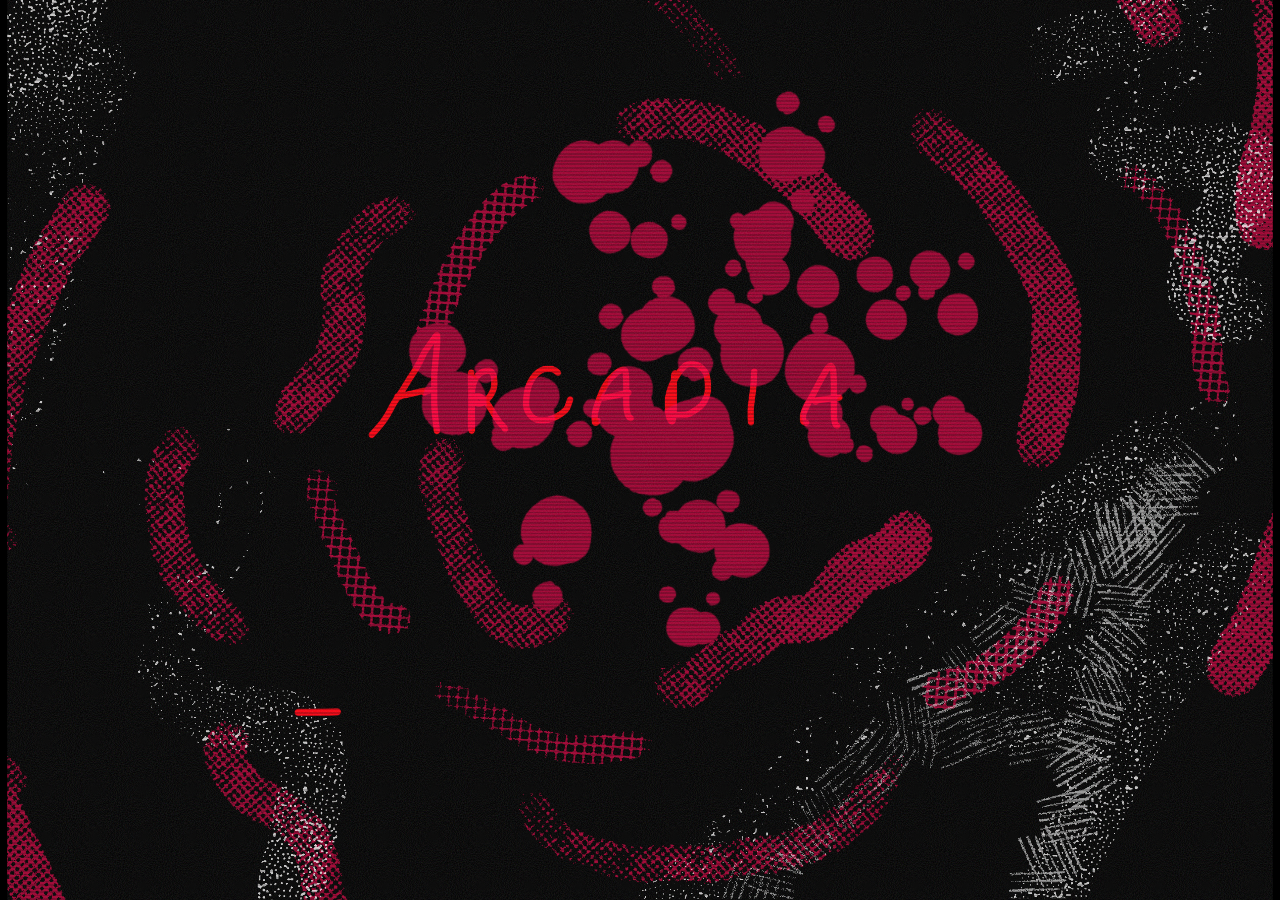
==== ui/index.html @ 9573ea74 ".." ====
<!doctype html>
<html lang="en">
<head>
  <meta charset="utf-8">
  <title>Arcadia</title>
  <link rel="preconnect" href="https://fonts.googleapis.com">
  <link rel="preconnect" href="https://fonts.gstatic.com" crossorigin>
  <link href="https://fonts.googleapis.com/css2?family=Montserrat:wght@500;600&display=swap" rel="stylesheet">
  <link rel="stylesheet" href="style.css">
  <link rel="stylesheet" href="loading.css">
</head>
<body>
<svg width="0" height="0" style="position:absolute">
  <filter id="only-r"><feColorMatrix type="matrix" values="1 0 0 0 0  0 0 0 0 0  0 0 0 0 0  0 0 0 1 0"/></filter>
  <filter id="only-gb"><feColorMatrix type="matrix" values="0 0 0 0 0  0 1 0 0 0  0 0 1 0 0  0 0 0 1 0"/></filter>
</svg>

<div id="stage">

  <section id="loading" class="screen active">
    <div id="ld-boil">
      <div id="ld-wrap" class="blank">
        <img id="ld-frame" alt="">
        <img id="ld-r" class="ch" alt="">
        <img id="ld-gb" class="ch" alt="">
      </div>
      <img id="ld-over" alt="">
      <div id="ld-slices"><div></div><div></div><div></div><div></div><div></div><div></div></div>
    </div>
    <div id="ld-scan"></div>
    <div id="ld-grain"></div>
    <div id="ld-flash"></div>
    <div id="ld-out"></div>
  </section>

  <section id="title" class="screen">
    <img class="full" src="assets/title-screen.png" alt="">
  </section>

  <section id="main" class="screen">
    <img class="full" src="assets/main-bg.png" alt="">

    <img class="abs" src="assets/snes-logo.png" alt="" style="left:281px; top:126px; width:875px;">

    <img class="abs disc" src="assets/vinyl-left.png" alt="" style="left:0px; top:15px; width:498px;">
    <button class="console" data-console="gbc"  style="left:43px;  top:255px;"><img src="assets/gbc-logo.png"  alt="Game Boy Color" style="width:130px;"></button>
    <button class="console" data-console="snes" style="left:108px; top:493px;"><img src="assets/snes-logo.png" alt="Super Nintendo" style="width:203px;"></button>
    <button class="console" data-console="nes"  style="left:22px;  top:636px;"><img src="assets/nes-logo.png"  alt="NES"            style="width:171px;"></button>

    <button class="slot" style="top:420px;"><span class="slot-name"></span><span class="slot-line"></span></button>
    <button class="slot" style="top:520px;"><span class="slot-name"></span><span class="slot-line"></span></button>
    <button class="slot" style="top:656px;"><span class="slot-name"></span><span class="slot-line"></span></button>

    <img class="abs disc" src="assets/vinyl-right.png" alt="" style="left:1114px; top:205px; width:630px;">
    <div class="menu" style="left:1429px; top:520px;">
      <button class="menu-item"          data-action="title"    style="--a: 60deg;">TITLE SCREEN</button>
      <button class="menu-item selected" data-action="settings" style="--a: 0deg;">SETTINGS</button>
      <button class="menu-item"          data-action="sleep"    style="--a: -35deg;">SLEEPMODE</button>
      <button class="menu-item"          data-action="shutdown" style="--a: -68deg;">SHUTDOWN</button>
    </div>

    <img class="abs" src="assets/barcode-logo.png" alt="" style="left:27px;   top:963px; width:162px;">
    <img class="abs" src="assets/star-logo.png"    alt="" style="left:1332px; top:911px; width:112px;">
  </section>

  <section id="launch" class="screen">
    <img class="full" src="assets/main-bg.png" alt="">
    <img class="abs" src="assets/snes-logo.png" alt="" style="left:972px; top:32px; width:446px;">

    <div class="panel" id="game-panel">
      <svg width="586" height="697" viewBox="0 0 586 697">
        <line x1="25"  y1="23"  x2="80"  y2="23"  />
        <line x1="25"  y1="254" x2="25"  y2="656" />
        <line x1="562" y1="129" x2="562" y2="531" />
        <line x1="200" y1="673" x2="286" y2="571" />
      </svg>
    </div>

    <img class="abs" src="assets/barcode-logo.png" alt="" style="left:27px;   top:963px; width:162px;">
    <img class="abs" src="assets/star-logo.png"    alt="" style="left:1332px; top:911px; width:112px;">
  </section>

</div>

<script>
  var stage = document.getElementById("stage");
  function fit() {
    var s = Math.min(window.innerWidth / 1440, window.innerHeight / 1024);
    stage.style.transform = "translate(-50%, -50%) scale(" + s + ")";
  }
  window.addEventListener("resize", fit);
  fit();

  var imgs = document.querySelectorAll("img");
  for (var i = 0; i < imgs.length; i++) {
    if (imgs[i].id.indexOf("ld-") === 0) continue;
    if (imgs[i].complete && imgs[i].naturalWidth === 0) imgs[i].style.visibility = "hidden";
    imgs[i].onerror = function () { this.style.visibility = "hidden"; };
  }

  var current = "loading";
  function show(id) {
    document.getElementById(current).classList.remove("active");
    document.getElementById(id).classList.add("active");
    current = id;
  }

  window.addEventListener("keydown", function (e) {
    if (current === "title") show("main");
    else if (current === "launch" && e.key === "Escape") show("main");
  });
  document.getElementById("title").addEventListener("click", function () { show("main"); });

  var slots = document.querySelectorAll(".slot");
  for (var j = 0; j < slots.length; j++) {
    slots[j].addEventListener("click", function () { show("launch"); });
  }

  var items = document.querySelectorAll(".menu-item");
  for (var k = 0; k < items.length; k++) {
    items[k].addEventListener("click", function () {
      var action = this.getAttribute("data-action");
      if (action === "title") show("title");
      if (action === "shutdown" && window.pywebview) window.pywebview.api.shutdown();
    });
  }
</script>
<script src="loading.js"></script>
</body>
</html>
---- ui/style.css ----
:root {
  --white: #FFFFFF;
  --panel: #121212;
  --menu-font: "Montserrat", sans-serif;
}

* { box-sizing: border-box; margin: 0; padding: 0; }

html, body {
  width: 100%; height: 100%;
  background: #000;
  overflow: hidden;
  user-select: none;
}

#stage {
  position: absolute;
  left: 50%; top: 50%;
  width: 1440px; height: 1024px;
  transform-origin: center;
}

.screen { position: absolute; inset: 0; overflow: hidden; display: none; }
.screen.active { display: block; }

.full { position: absolute; inset: 0; width: 100%; height: 100%; object-fit: cover; }
.abs  { position: absolute; display: block; height: auto; }
.disc { pointer-events: none; }

button {
  background: none; border: none; color: inherit;
  font: inherit; cursor: pointer;
}
button:focus { outline: none; }

.console { position: absolute; display: block; z-index: 2; }
.console img { display: block; height: auto; }

.slot {
  position: absolute;
  left: 661px;
  width: 145px;
  height: 24px;
  display: flex;
  flex-direction: column;
  justify-content: flex-end;
}
.slot-name {
  font-family: var(--menu-font);
  font-weight: 600;
  font-size: 18px;
  color: var(--white);
  white-space: nowrap;
}
.slot-line {
  display: block;
  width: 100%;
  height: 3px;
  background: repeating-linear-gradient(90deg, var(--white) 0 12px, transparent 12px 16.1px);
}

.menu { position: absolute; width: 0; height: 0; z-index: 2; }

.menu-item {
  position: absolute;
  right: 0; top: 0;
  padding-right: 100px;
  transform-origin: right center;
  transform: translateY(-50%) rotate(var(--a));
  white-space: nowrap;
  font-family: var(--menu-font);
  font-weight: 500;
  font-size: 22px;
  letter-spacing: 0.22em;
  color: var(--white);
}
.menu-item.selected {
  font-weight: 600;
  font-size: 30px;
  letter-spacing: 0.2em;
}

.panel {
  position: absolute;
  left: 814px; top: 220px;
  width: 586px; height: 697px;
  background: var(--panel);
  clip-path: polygon(0 0, 586px 0, 586px 563px, 303px 563px, 193px 697px, 0 697px);
}
.panel svg { position: absolute; inset: 0; }
.panel svg line { stroke: var(--white); stroke-width: 1.5; }
---- ui/loading.css ----
#loading { background: #000; cursor: none; }

#ld-boil, #ld-wrap { position: absolute; inset: 0; }
#ld-wrap { background: #000; --d: 500ms; }

#ld-wrap img {
  position: absolute; inset: 0;
  width: 100%; height: 100%;
  object-fit: cover;
}
#ld-wrap.blank img { visibility: hidden; }

#ld-wrap .ch { display: none; mix-blend-mode: screen; }
#ld-wrap.split #ld-frame { opacity: 0; }
#ld-wrap.split .ch { display: block; }
#ld-r  { filter: url(#only-r);  animation: ld-rgb-a 0.12s steps(2) infinite; }
#ld-gb { filter: url(#only-gb); animation: ld-rgb-b 0.12s steps(2) infinite; }

#ld-wrap.flicker { animation: ld-flicker var(--d) steps(1) forwards; }
#ld-wrap.spin    { animation: ld-spin var(--d) cubic-bezier(.5, 0, .9, .4) forwards; }
#ld-wrap.punch   { animation: ld-punch var(--d) cubic-bezier(.1, .9, .2, 1) forwards; }
#ld-wrap.slam    { animation: ld-slam var(--d) linear forwards; }
#ld-wrap.glitch  { animation: ld-glitch 0.16s steps(1) infinite; }
#ld-wrap.mega    { transform: scale(2.6); transform-origin: 38% 55%; }
#ld-wrap.mega2   { transform: scale(3.2) rotate(-6deg); transform-origin: 70% 45%; }
#ld-boil.shake   { animation: ld-shake 0.1s steps(1) infinite; }

#ld-over {
  position: absolute; inset: 0;
  width: 100%; height: 100%;
  object-fit: cover;
  mix-blend-mode: screen;
  display: none;
  --d: 500ms;
}
#ld-over.on    { display: block; }
#ld-over.spin  { animation: ld-spin var(--d) cubic-bezier(.5, 0, .9, .4) forwards; }
#ld-over.punch { animation: ld-punch var(--d) cubic-bezier(.1, .9, .2, 1) forwards; }

#ld-slices { position: absolute; inset: 0; display: none; pointer-events: none; }
#ld-slices.on { display: block; }
#ld-slices div {
  position: absolute; inset: 0;
  background-size: cover;
  background-position: center;
}

#ld-flash {
  position: absolute; inset: 0;
  background: #fff;
  opacity: 0;
  pointer-events: none;
}
#ld-flash.on { opacity: 1; }

#ld-grain {
  position: absolute; inset: -20%;
  pointer-events: none;
  opacity: .14;
  background-image: url("data:image/svg+xml,%3Csvg xmlns='http://www.w3.org/2000/svg' width='220' height='220'%3E%3Cfilter id='n'%3E%3CfeTurbulence type='fractalNoise' baseFrequency='.9' numOctaves='2'/%3E%3C/filter%3E%3Crect width='100%25' height='100%25' filter='url(%23n)'/%3E%3C/svg%3E");
  animation: ld-grain 0.4s steps(4) infinite;
}

#ld-scan {
  position: absolute; inset: 0;
  pointer-events: none;
  background: repeating-linear-gradient(0deg, rgba(0,0,0,.22) 0 2px, transparent 2px 4px);
}

#ld-out {
  position: absolute; inset: 0;
  background: #000;
  opacity: 0;
  pointer-events: none;
  transition: opacity .3s;
}
#ld-out.on { opacity: 1; }

@keyframes ld-flicker {
  0% { opacity: 0 } 8% { opacity: 1 } 12% { opacity: 0 } 20% { opacity: 1 }
  24% { opacity: .2 } 30% { opacity: 1 } 70% { opacity: 1 } 74% { opacity: .3 } 78%, 100% { opacity: 1 }
}
@keyframes ld-spin {
  from { transform: rotate(0deg) scale(1); }
  to   { transform: rotate(-40deg) scale(1.5); }
}
@keyframes ld-punch {
  from { transform: scale(1.35); }
  to   { transform: scale(1); }
}
@keyframes ld-slam {
  0%   { transform: scale(1.7) rotate(-4deg); }
  14%  { transform: scale(.94) rotate(1deg); }
  22%  { transform: scale(1.02) rotate(0deg); }
  100% { transform: scale(1.08) rotate(0deg); }
}
@keyframes ld-glitch {
  0%  { transform: skewX(0) translateX(0); }
  25% { transform: skewX(8deg) translateX(-30px); }
  50% { transform: skewX(-5deg) translateX(22px) scaleY(1.03); }
  75% { transform: skewX(3deg) translateX(-10px); }
}
@keyframes ld-shake {
  0%  { transform: translate(0, 0); }
  25% { transform: translate(-14px, 8px); }
  50% { transform: translate(12px, -10px); }
  75% { transform: translate(-6px, -12px); }
}
@keyframes ld-rgb-a {
  0%   { transform: translate(-12px, 2px); }
  50%  { transform: translate(-6px, -3px); }
}
@keyframes ld-rgb-b {
  0%   { transform: translate(12px, -2px); }
  50%  { transform: translate(7px, 3px); }
}
@keyframes ld-grain {
  0%  { transform: translate(0, 0); }
  25% { transform: translate(-5%, 3%); }
  50% { transform: translate(4%, -6%); }
  75% { transform: translate(-3%, -2%); }
}
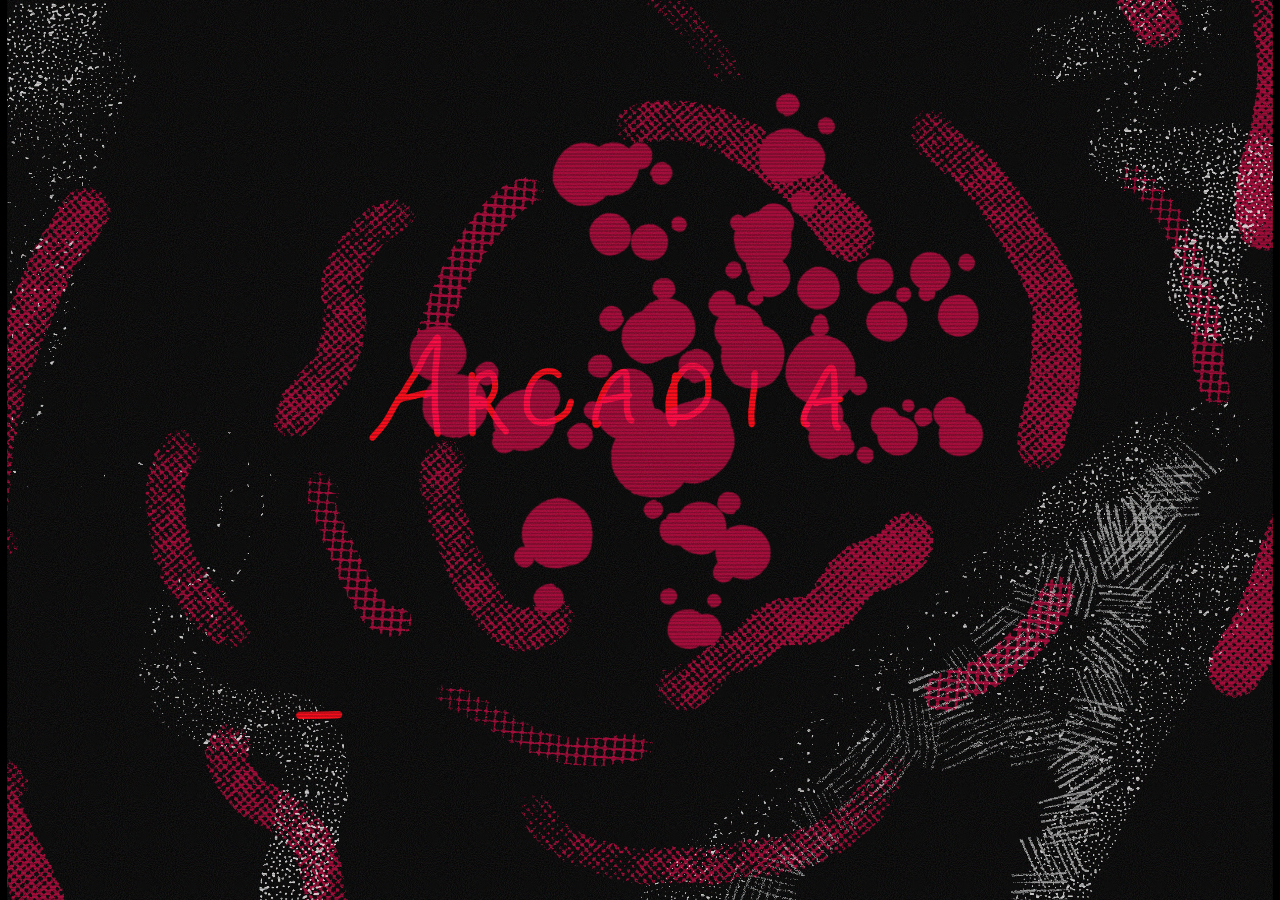
==== commit dc46771d: ".." ====
--- a/ui/index.html
+++ b/ui/index.html
@@ -8,6 +8,7 @@
   <link href="https://fonts.googleapis.com/css2?family=Montserrat:wght@500;600&display=swap" rel="stylesheet">
   <link rel="stylesheet" href="style.css">
   <link rel="stylesheet" href="loading.css">
+  <link rel="stylesheet" href="main.css">
 </head>
 <body>
 <svg width="0" height="0" style="position:absolute">
@@ -38,47 +39,16 @@
   </section>
 
   <section id="main" class="screen">
-    <img class="full" src="assets/main-bg.png" alt="">
-
-    <img class="abs" src="assets/snes-logo.png" alt="" style="left:281px; top:126px; width:875px;">
-
-    <img class="abs disc" src="assets/vinyl-left.png" alt="" style="left:0px; top:15px; width:498px;">
-    <button class="console" data-console="gbc"  style="left:43px;  top:255px;"><img src="assets/gbc-logo.png"  alt="Game Boy Color" style="width:130px;"></button>
-    <button class="console" data-console="snes" style="left:108px; top:493px;"><img src="assets/snes-logo.png" alt="Super Nintendo" style="width:203px;"></button>
-    <button class="console" data-console="nes"  style="left:22px;  top:636px;"><img src="assets/nes-logo.png"  alt="NES"            style="width:171px;"></button>
-
-    <button class="slot" style="top:420px;"><span class="slot-name"></span><span class="slot-line"></span></button>
-    <button class="slot" style="top:520px;"><span class="slot-name"></span><span class="slot-line"></span></button>
-    <button class="slot" style="top:656px;"><span class="slot-name"></span><span class="slot-line"></span></button>
-
-    <img class="abs disc" src="assets/vinyl-right.png" alt="" style="left:1114px; top:205px; width:630px;">
-    <div class="menu" style="left:1429px; top:520px;">
-      <button class="menu-item"          data-action="title"    style="--a: 60deg;">TITLE SCREEN</button>
-      <button class="menu-item selected" data-action="settings" style="--a: 0deg;">SETTINGS</button>
-      <button class="menu-item"          data-action="sleep"    style="--a: -35deg;">SLEEPMODE</button>
-      <button class="menu-item"          data-action="shutdown" style="--a: -68deg;">SHUTDOWN</button>
+    <div id="m-world"></div>
+    <div id="m-black"></div>
+    <div id="m-gameload">
+      <img id="m-gl-cover" alt="">
+      <div id="m-gl-name"></div>
+      <div id="m-gl-text">LOADING</div>
     </div>
-
-    <img class="abs" src="assets/barcode-logo.png" alt="" style="left:27px;   top:963px; width:162px;">
-    <img class="abs" src="assets/star-logo.png"    alt="" style="left:1332px; top:911px; width:112px;">
+    <canvas id="m-glitch" width="1440" height="1024"></canvas>
   </section>
 
-  <section id="launch" class="screen">
-    <img class="full" src="assets/main-bg.png" alt="">
-    <img class="abs" src="assets/snes-logo.png" alt="" style="left:972px; top:32px; width:446px;">
-
-    <div class="panel" id="game-panel">
-      <svg width="586" height="697" viewBox="0 0 586 697">
-        <line x1="25"  y1="23"  x2="80"  y2="23"  />
-        <line x1="25"  y1="254" x2="25"  y2="656" />
-        <line x1="562" y1="129" x2="562" y2="531" />
-        <line x1="200" y1="673" x2="286" y2="571" />
-      </svg>
-    </div>
-
-    <img class="abs" src="assets/barcode-logo.png" alt="" style="left:27px;   top:963px; width:162px;">
-    <img class="abs" src="assets/star-logo.png"    alt="" style="left:1332px; top:911px; width:112px;">
-  </section>
 
 </div>
 
@@ -91,13 +61,6 @@
   window.addEventListener("resize", fit);
   fit();
 
-  var imgs = document.querySelectorAll("img");
-  for (var i = 0; i < imgs.length; i++) {
-    if (imgs[i].id.indexOf("ld-") === 0) continue;
-    if (imgs[i].complete && imgs[i].naturalWidth === 0) imgs[i].style.visibility = "hidden";
-    imgs[i].onerror = function () { this.style.visibility = "hidden"; };
-  }
-
   var current = "loading";
   function show(id) {
     document.getElementById(current).classList.remove("active");
@@ -107,23 +70,8 @@
 
   window.addEventListener("keydown", function (e) {
     if (current === "title") show("main");
-    else if (current === "launch" && e.key === "Escape") show("main");
   });
   document.getElementById("title").addEventListener("click", function () { show("main"); });
-
-  var slots = document.querySelectorAll(".slot");
-  for (var j = 0; j < slots.length; j++) {
-    slots[j].addEventListener("click", function () { show("launch"); });
-  }
-
-  var items = document.querySelectorAll(".menu-item");
-  for (var k = 0; k < items.length; k++) {
-    items[k].addEventListener("click", function () {
-      var action = this.getAttribute("data-action");
-      if (action === "title") show("title");
-      if (action === "shutdown" && window.pywebview) window.pywebview.api.shutdown();
-    });
-  }
 </script>
 <script src="loading.js"></script>
 </body>
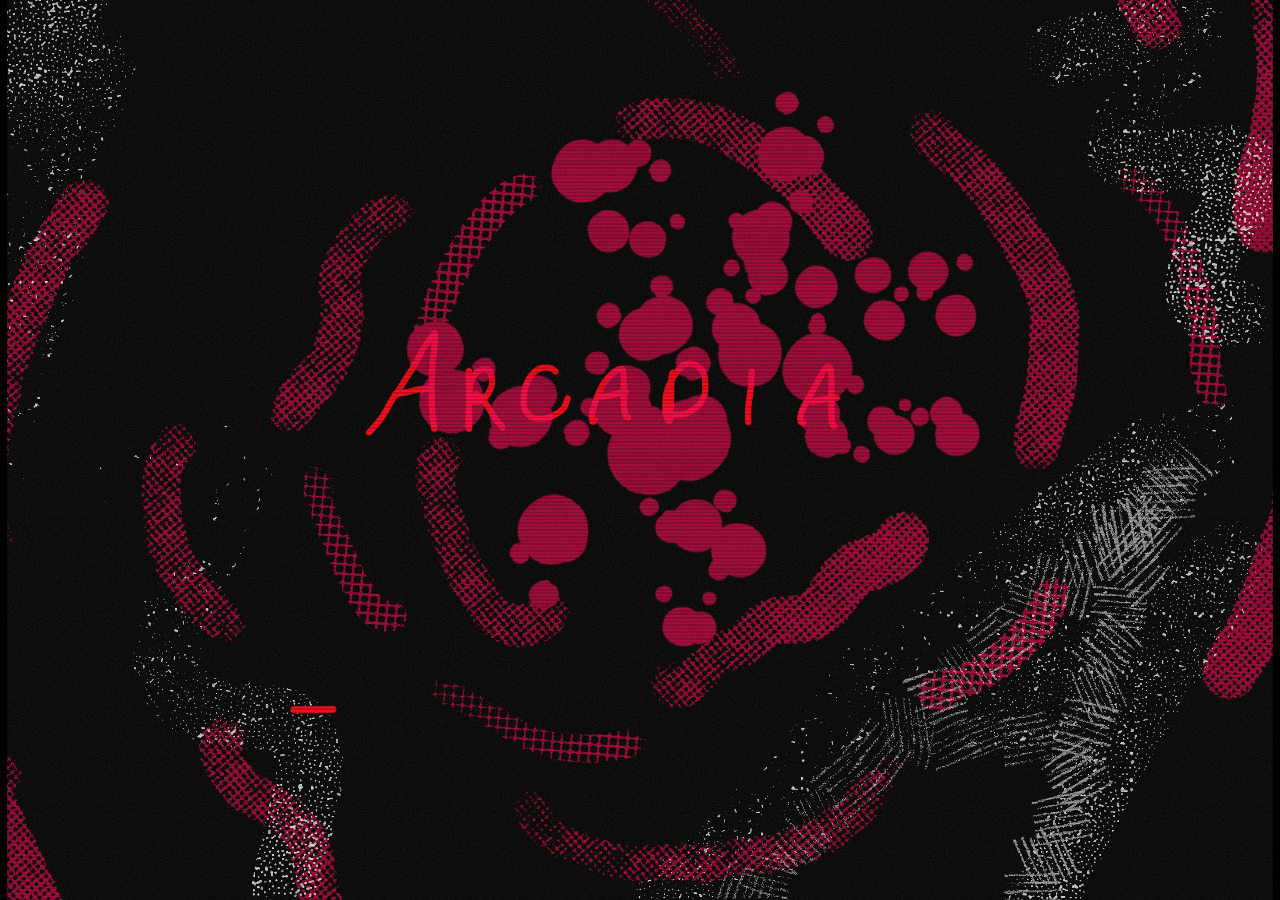
==== commit 9500b7d5: "..." ====
--- a/ui/index.html
+++ b/ui/index.html
@@ -5,7 +5,7 @@
   <title>Arcadia</title>
   <link rel="preconnect" href="https://fonts.googleapis.com">
   <link rel="preconnect" href="https://fonts.gstatic.com" crossorigin>
-  <link href="https://fonts.googleapis.com/css2?family=Montserrat:wght@500;600&display=swap" rel="stylesheet">
+  <link href="https://fonts.googleapis.com/css2?family=Montserrat:wght@500;600&family=Libre+Barcode+39+Text&display=swap" rel="stylesheet">
   <link rel="stylesheet" href="style.css">
   <link rel="stylesheet" href="loading.css">
   <link rel="stylesheet" href="main.css">
@@ -49,7 +49,6 @@
     <canvas id="m-glitch" width="1440" height="1024"></canvas>
   </section>
 
-
 </div>
 
 <script>
@@ -68,11 +67,12 @@
     current = id;
   }
 
-  window.addEventListener("keydown", function (e) {
+  window.addEventListener("keydown", function () {
     if (current === "title") show("main");
   });
   document.getElementById("title").addEventListener("click", function () { show("main"); });
 </script>
 <script src="loading.js"></script>
+<script src="main.js"></script>
 </body>
 </html>
--- a/ui/main.css
+++ b/ui/main.css
@@ -0,0 +1,108 @@
+#main { background: #1b1517; }
+
+#m-world { position: absolute; inset: 0; overflow: hidden; }
+
+.m-el {
+  position: absolute;
+  display: block;
+  overflow: hidden;
+  margin: 0; padding: 0; border: 0;
+  background: none;
+  transition:
+    left .4s cubic-bezier(.7, 0, .2, 1),
+    top .4s cubic-bezier(.7, 0, .2, 1),
+    width .4s cubic-bezier(.7, 0, .2, 1),
+    height .4s cubic-bezier(.7, 0, .2, 1),
+    opacity .2s;
+}
+.m-el img {
+  position: absolute;
+  left: 0; top: 0;
+  width: 100%; height: 100%;
+  object-fit: fill;
+  pointer-events: none;
+}
+
+.m-shadow { overflow: visible; }
+.m-shadow img { filter: drop-shadow(3px 12px 10px rgba(0, 0, 0, .25)); }
+
+.m-hit { cursor: pointer; }
+.m-hit:focus { outline: none; }
+.m-hit img { transition: transform .15s, filter .15s; }
+.m-hit:hover img { transform: scale(1.04); filter: brightness(1.15) drop-shadow(0 0 14px rgba(255, 255, 255, .25)); }
+
+#m-dim { background: rgba(0, 0, 0, .18); }
+
+#m-barcode {
+  overflow: visible;
+  white-space: nowrap;
+  font-family: "Libre Barcode 39 Text", monospace;
+  font-size: 48px;
+  line-height: normal;
+  color: #000;
+  text-shadow: 0 4px 30px rgba(0, 0, 0, .25);
+}
+
+#m-black {
+  position: absolute; inset: 0;
+  background: #000;
+  display: none;
+}
+#m-black.on { display: block; }
+
+#m-gameload {
+  position: absolute; inset: 0;
+  background: #000;
+  display: none;
+}
+#m-gameload.on { display: block; }
+#m-gameload::after {
+  content: "";
+  position: absolute; inset: 0;
+  background: repeating-linear-gradient(0deg, rgba(0, 0, 0, .3) 0 2px, transparent 2px 4px);
+  pointer-events: none;
+}
+
+#m-gl-cover {
+  position: absolute;
+  left: 50%; top: 44%;
+  width: 760px;
+  transform: translate(-50%, -50%) rotate(-2deg);
+  box-shadow: 0 30px 90px rgba(255, 43, 214, .25);
+  animation: m-boil .166s steps(1) infinite;
+}
+#m-gl-name {
+  position: absolute;
+  left: 0; right: 0; top: 820px;
+  text-align: center;
+  font-family: "Montserrat", sans-serif;
+  font-weight: 600;
+  font-size: 22px;
+  letter-spacing: .35em;
+  color: #fff;
+  text-transform: uppercase;
+}
+#m-gl-text {
+  position: absolute;
+  left: 0; right: 0; top: 870px;
+  text-align: center;
+  font-family: "Libre Barcode 39 Text", monospace;
+  font-size: 64px;
+  color: #fff;
+  animation: m-blink .6s steps(1) infinite;
+}
+
+#m-glitch {
+  position: absolute; inset: 0;
+  width: 100%; height: 100%;
+  pointer-events: none;
+}
+
+@keyframes m-boil {
+  0%  { transform: translate(-50%, -50%) rotate(-2deg); }
+  50% { transform: translate(calc(-50% + 3px), calc(-50% - 2px)) rotate(-1.6deg); }
+}
+@keyframes m-blink {
+  0%  { opacity: 1; }
+  50% { opacity: .25; }
+}
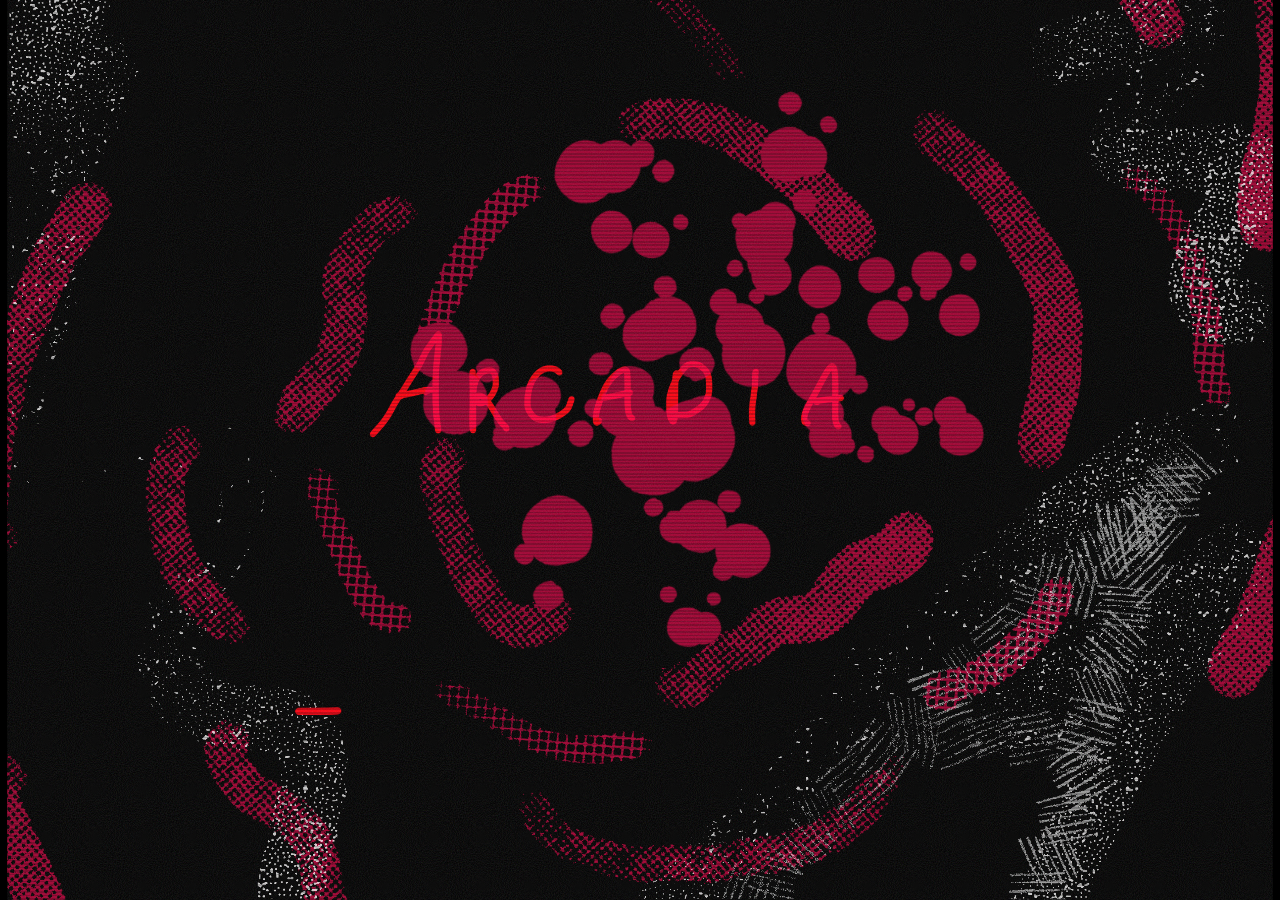
==== commit 93eeb192: "..." ====
--- a/ui/index.html
+++ b/ui/index.html
@@ -9,6 +9,7 @@
   <link rel="stylesheet" href="style.css">
   <link rel="stylesheet" href="loading.css">
   <link rel="stylesheet" href="main.css">
+  <link rel="stylesheet" href="settings.css">
 </head>
 <body>
 <svg width="0" height="0" style="position:absolute">
@@ -46,8 +47,39 @@
       <div id="m-gl-name"></div>
       <div id="m-gl-text">LOADING</div>
     </div>
-    <canvas id="m-glitch" width="1440" height="1024"></canvas>
   </section>
+
+  <section id="settings" class="screen">
+    <img class="full" src="assets/settings/bg-settings.png" alt="">
+    <img class="s-abs" src="assets/settings/star-sticker.png" style="left: 1217px; top: 3px; width: 175px; height: 174px;">
+
+    <div class="s-abs" id="s-band"></div>
+    <div class="s-abs" id="s-frame"></div>
+    <img class="s-abs" src="assets/settings/3-icons.png" alt="" style="left: 24px; top: 448px; width: 40px; height: 153px;">
+    <button class="s-tab" data-tab="sound"    style="top: 444px;"></button>
+    <button class="s-tab" data-tab="display"  style="top: 498px;"></button>
+    <button class="s-tab" data-tab="system"   style="top: 556px;"></button>
+
+    <div class="s-abs" id="s-box">
+      <div class="s-panel" id="panel-sound">
+        <div id="s-vol">
+          <div id="s-vol-fill"></div>
+          <div class="s-label" id="s-vol-text">VOLUME</div>
+        </div>
+      </div>
+
+      <div class="s-panel" id="panel-display">
+        <div class="s-row" style="top: 30px;">FULLSCREEN <button class="s-btn" id="s-fullscreen">OFF</button></div>
+        <div class="s-row" style="top: 96px;">SKIP INTRO <button class="s-btn" id="s-skip">OFF</button></div>
+      </div>
+
+      <div class="s-panel" id="panel-system">
+        <div class="s-row" style="top: 30px;">ROMS <span class="path" id="s-rom-path"></span> <button class="s-btn" id="s-rom-change">CHANGE</button></div>
+        <div class="s-row" style="top: 96px;">RESET SETTINGS <button class="s-btn" id="s-reset">RESET</button></div>
+      </div>
+    </div>
+  </section>
+  <canvas id="m-glitch"  width="1440" height="1024"></canvas>
 
 </div>
 
@@ -74,5 +106,6 @@
 </script>
 <script src="loading.js"></script>
 <script src="main.js"></script>
+<script src="settings.js"></script>
 </body>
 </html>
--- a/ui/settings.css
+++ b/ui/settings.css
@@ -0,0 +1,96 @@
+#settings { background: #290511; }
+
+#settings .s-abs { position: absolute; display: block; }
+
+#s-band  { left: 0;     top: 399px; width: 1440px;  height: 252px;  background: #290511; }
+#s-frame { left: 88px;  top: 409px; width: 1339px;  height: 234px;  background: #000; }
+#s-box   { left: 153px; top: 435px; width: 1258px;  height: 182px;  background: #1b0000; overflow: hidden; }
+
+.s-tab {
+    position: absolute;
+    left: 16px;
+    width: 56px;    height: 50px;
+    border: 0;  background: none;
+    cursor: pointer;
+    border-radius: 8px;
+}
+.s-tab:focus {
+    outline: none;
+}
+.s-tab.active {
+    box-shadow: 0 0 0 2px #b4243f, 0 0 18px rgba(255, 43, 100, .55);
+}
+
+.s-panel {
+    position: absolute;
+    inset: 0;
+    display: none;
+}
+
+.s-panel.active {
+    display: block;
+}
+
+.s-label {
+    position: absolute;
+    font-family: "Montserrat", sans-serif;
+    font-weight: 600;
+    letter-spacing: .3em;
+    color: #fff;
+    text-transform: uppercase;
+    pointer-events: none;
+}
+
+#s-vol { position: absolute; inset: 0; cursor: ew-resize; }
+#s-vol-fill { position: absolute; left: 0; top: 0; bottom: 0; background: #b4243f; }
+#s-vol .s-label {left: 40px; top: 66px; font-size: 40px; }
+
+.s-row {
+    position: absolute;
+    left: 40px; right: 40px;
+    height: 60px;
+    display: flex;
+    align-items: center;
+    justify-content: space-between;
+    font-family: "Montserrat", sans-serif;
+    font-weight: 26px;
+    letter-spacing: .25em;
+    color: #fff;
+}
+
+.s-row span.path {
+    font-size: 15px;
+    letter-spacing: .05em;
+    opacity: .7;
+    max-width: 700px;
+    overflow: hidden;
+    text-overflow: ellipsis;
+    white-space: nowrap;
+}
+
+.s-btn {
+    min-width: 150px;
+    padding: 10px 22px;
+    border: 0;
+    background: #3a0710;
+    color: #fff;
+    font-family: "Montserrat", sans-serif;
+    font-weight: 600;
+    font-size: 20px;
+    letter-spacing: .2em;
+    cursor: pointer;
+}
+
+.s-btn:focus {
+    outline: none;
+}
+.s-btn.on {
+    background: #b4243f;
+}
+.s-btn:hover {
+    filter: brightness(1.25);
+}
+
+#m-setting {
+    cursor: pointer;
+}
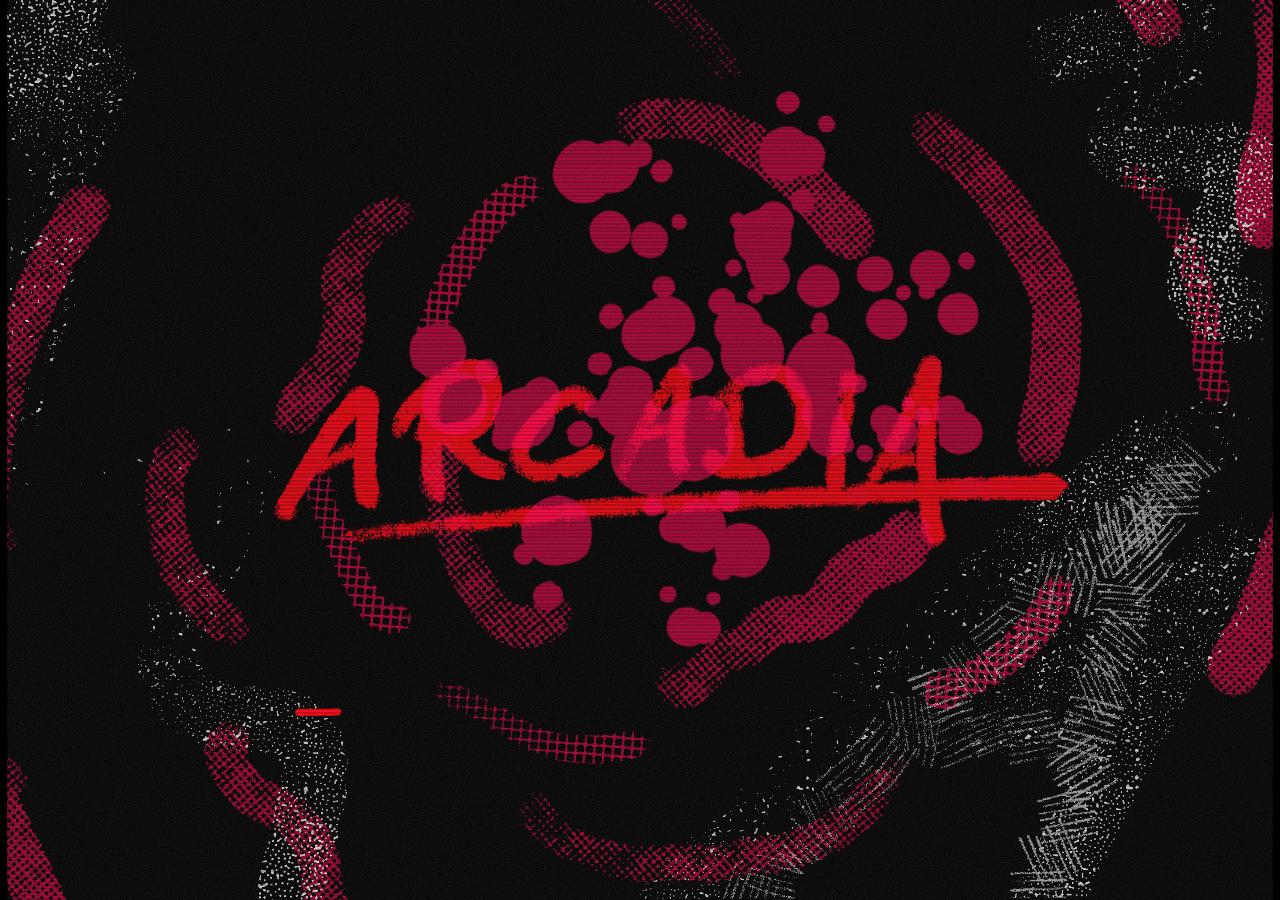
==== commit 06a83285: "making the actual gamepad control for ui" ====
--- a/ui/index.html
+++ b/ui/index.html
@@ -107,5 +107,6 @@
 <script src="loading.js"></script>
 <script src="main.js"></script>
 <script src="settings.js"></script>
+<script src="gamepad.js"></script>
 </body>
 </html>
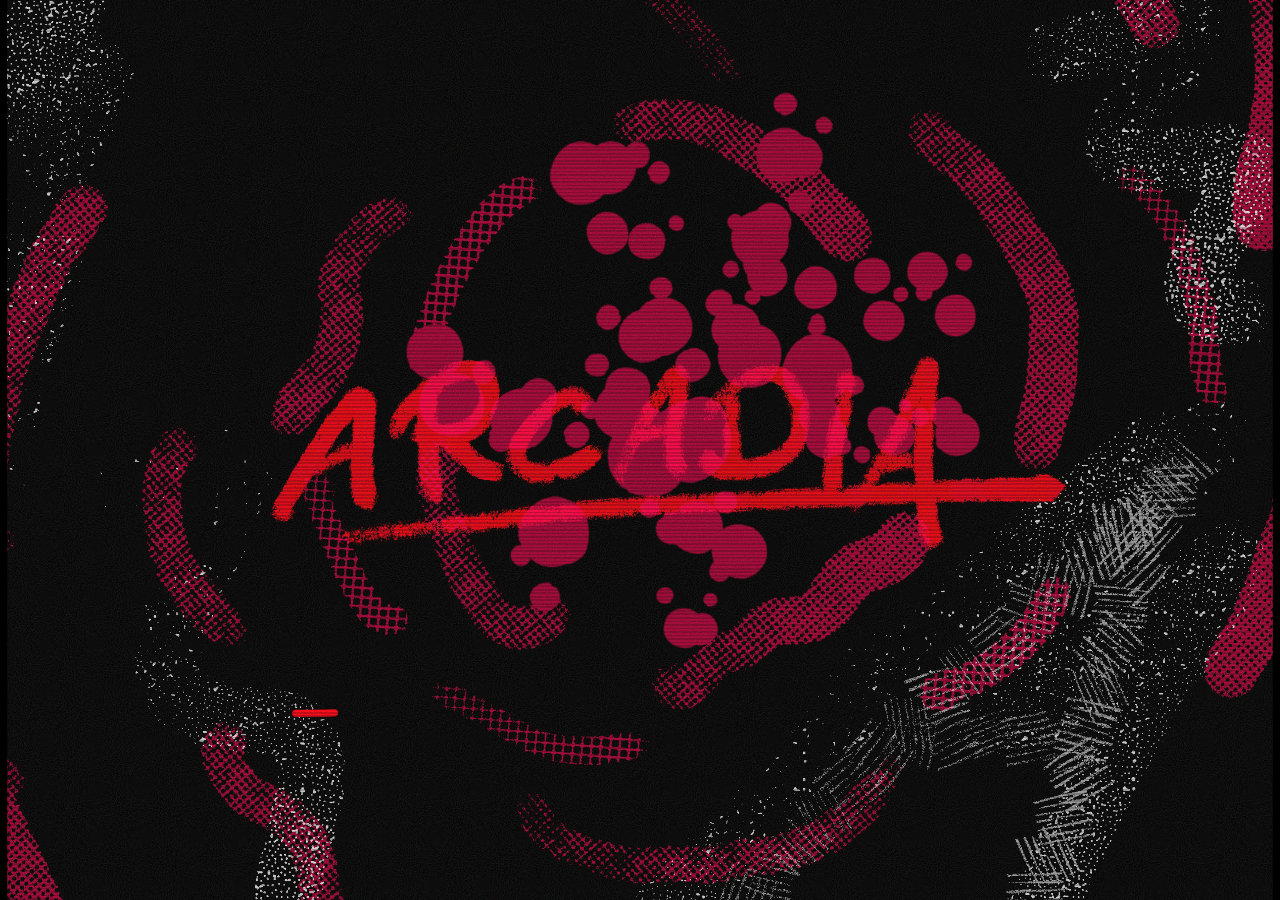
==== commit bff53cde: "updated some things ig" ====
--- a/ui/index.html
+++ b/ui/index.html
@@ -6,10 +6,12 @@
   <link rel="preconnect" href="https://fonts.googleapis.com">
   <link rel="preconnect" href="https://fonts.gstatic.com" crossorigin>
   <link href="https://fonts.googleapis.com/css2?family=Montserrat:wght@500;600&family=Libre+Barcode+39+Text&display=swap" rel="stylesheet">
+  <link href="https://fonts.googleapis.com/css2?family=Montserrat:wght@500;600&family=Libre+Barcode+39+Text&family=Libre+Barcode+128+Text&family=Monofett&display=swap" rel="stylesheet">
   <link rel="stylesheet" href="style.css">
   <link rel="stylesheet" href="loading.css">
   <link rel="stylesheet" href="main.css">
   <link rel="stylesheet" href="settings.css">
+  <link rel="stylesheet" href="title.css">
 </head>
 <body>
 <svg width="0" height="0" style="position:absolute">
@@ -33,10 +35,6 @@
     <div id="ld-grain"></div>
     <div id="ld-flash"></div>
     <div id="ld-out"></div>
-  </section>
-
-  <section id="title" class="screen">
-    <img class="full" src="assets/title-screen.png" alt="">
   </section>
 
   <section id="main" class="screen">
@@ -79,6 +77,26 @@
       </div>
     </div>
   </section>
+
+  <section id="title" class="screen">
+    <img class="t" id="t-streaks1" src="assets/title/streaks.png"     alt="">
+    <img class="t" id="t-streaks2" src="assets/title/streaks.png"     alt="">
+    <img class="t" id="t-tape1"    src="assets/title/tape.png"        alt="">
+    <img class="t" id="t-halftone" src="assets/title/halftone.png"    alt="">
+    <img class="t" id="t-spark1"   src="assets/title/sparkle-a.png"   alt="">
+    <img class="t" id="t-spark2"   src="assets/title/sparkle-b.png"   alt="">
+    <img class="t" id="t-spark3"   src="assets/title/sparkle-b.png"   alt="">
+    <img class="t" id="t-spark4"   src="assets/title/sparkle-a.png"   alt="">
+    <img class="t" id="t-spark5"   src="assets/title/sparkle-c.png"   alt="">
+    <img class="t" id="t-news"     src="assets/title/news.png"        alt="">    <div class="t" id="t-logo">ARCADIA</div>
+    <div class="t" id="t-mini">ARCADIA</div>
+    <img class="t" id="t-paper"    src="assets/title/paper.png"       alt="">
+    <img class="t" id="t-starlogo" src="assets/title/star-logo.png"   alt="">
+    <img class="t" id="t-tape2"    src="assets/title/tape.png"        alt="">
+    <img class="t" id="t-bolt"     src="assets/title/bolt.png"        alt="">
+    <img class="t" id="t-star"     src="assets/title/star-yellow.png" alt="">
+    <div class="t" id="t-press">Press any button to continue</div> 
+  </section>
   <canvas id="m-glitch"  width="1440" height="1024"></canvas>
 
 </div>
@@ -99,14 +117,23 @@
     current = id;
   }
 
-  window.addEventListener("keydown", function () {
-    if (current === "title") show("main");
-  });
+  var leaving = false;
+  function leaveTitle() {
+    if (current !== "title" || leaving) return;
+    leaving = true;
+    var t = document.getElementById("title");
+    t.classList.add("leaving");
+    setTimeout(function () {
+      show("main");
+      t.classList.remove("leaving");
+      leaving = false;
+    }, 350);
+  }
+  window.addEventListener("keydown", leaveTitle);
   document.getElementById("title").addEventListener("click", function () { show("main"); });
 </script>
 <script src="loading.js"></script>
 <script src="main.js"></script>
 <script src="settings.js"></script>
-<script src="gamepad.js"></script>
 </body>
 </html>
--- a/ui/title.css
+++ b/ui/title.css
@@ -0,0 +1,153 @@
+#title .t {
+    position: absolute;
+    display: block;
+    pointer-events: none;
+}
+
+#t-streaks1 { left: 131px;  top: 0;     width: 1309px; height: 1024px;  animation: t-in-fade .8s both, t-rain 3s ease-in-out .8s infinite alternate; }
+#t-streaks2 { left: 0;      top: 0;     width: 1309px; height: 1024px;  transform: rotate(180deg); opacity: .6; animation: t-in-fade .8s both, t-rain-r 3.6s ease-in-out .8s infinite alternate; }
+#t-tape1    { left: 989px;  top: 543px; width: 320px;  height: 299px;   animation: t-in-pop .5s .5s both, t-float 4s ease-in-out 1s infinite alternate; }
+#t-halftone { left: 0;      top: 135px; width: 1440px; height: 889px;   animation: t-in-fade 1.2s both, t-breathe 6s ease-in-out 1.2s infinite alternate; }
+#t-spark1   { left: 179px;  top: 459px; width: 212px;  height: 295px;   animation: t-in-pop .4s .9s both, t-twinkle 2.2s ease-in-out 1.3s infinite; }
+#t-spark2   { left: 288px;  top: 607px; width: 52px;   height: 72px;    animation: t-in-pop .4s 1s both, t-twinkle 1.6s ease-in-out 1,6s infinite; }
+#t-spark3   { left: 173px;  top: 446px; width: 123px;  height: 172px;   animation: t-in-pop .4s 1.1s both, t-twinkle 1.9s ease-in-out 1.9s infinite; }
+#t-spark4   { left: 1054px; top: 294px; width: 212px;  height: 295px;   animation: t-in-pop .4s 1s both, t-twinkle 2.4s ease-in-out 1.4s infinite; }
+#t-spark5   { left: 1121px; top: 388px; width: 77px;   height: 107px;   animation: t-in-pop .4s 1.2s both, t-twinkle 1.7s ease-in-out 2.1s infinite; }
+#t-news     { left: 0;      top: 235px; width: 1440px; height: 520px;   animation: t-in-slide .5s .2s both, t-boil .25s steps(1) .7s infinite; }
+#t-paper    { left: 0;      top: 712px; width: 1440px; height: 312px;   animation: t-in-up .6s .1s both; }
+#t-starlogo { left: 0;      top: 0;     width: 107px;  height: 107px;   animation: t-in-pop .4s 1.2s both, t-spin 8s linear 1.6s infinite; }
+#t-tape2    { left: 659.4px;top: 943.7px; width: 170px; height: 159px;  transform: rotate(136.57deg); opacity: .7; animation: t-float2 5s ease-in-out infinite alternate; }
+#t-bolt     { left: 1149px; top: 0;     width: 291px;   height: 344px;  animation: t-in-drop .35s .6s both, t-zap 2.6s steps(1) 1.2s infinite; }
+#t-star     { left: 0;      top: 77px;  width: 255px;   height: 456px;  animation: t-in-pop .4s .7s both, wobble 2s ease-in-out 1.1s infinite alternate; }
+
+#t-logo {
+    left: 154px; 
+    top: 283px;
+    font-family: "Libre Barcode 128 Text", monospace;
+    font-size: 500px;
+    line-height: normal;
+    color: #fff;
+    white-space: nowrap;
+    animation: t-scan .9s cubic-bezier(.7, 0, .2, 1) .3s both, t-glitch 3.2s steps(1) 1.5s infinite;
+}
+
+#t-mini {
+    left: 111px; top: 35px;
+    font-family: "Libre Barcode 39 Text", monospace;
+    font-size: 48px;
+    line-height: normal;
+    color: #ffecbc;
+    white-space: nowrap;
+    animation: t-in-fade .6 1.2s both;
+}
+
+#t-press {
+    left: 377px;
+    top: 35px;
+    width: 701px;
+    height: 77px;
+    font-family: "Monofett", monospace;
+    font-size: 48px;
+    line-height: normal;
+    color: #fff;
+    white-space: nowrap;
+    animation: t-in-fade .4s 1.4s both, t-blink 1.1s steps(1) 1.8s infinite;
+}
+
+@keyframes wobble {
+    from { rotate: -10deg; }
+    to   { rotate: 10deg; }
+}
+@keyframes t-in-fade {
+    from { opacity: 0; }
+    to   { opacity: 1; scale: 1.15; }
+    100% { opacity: 1; scale: 1; }
+}
+@keyframes t-in-pop {
+    0%      { opacity: 0; scale: .2;}
+    70%     { opacity: 1; scale: 1.15; }
+    100%    { opacity: 1; scale: 1;}
+}
+@keyframes t-in-slide {
+    from    { opacity: 0; translate: -200px 0;}
+    to      { opacity: 1; translate: 0 0;}
+}
+@keyframes t-in-up {
+    from    { opacity: 0; translate: 0 200px; }
+    to      { opacity: 1; translate: 0 0 ; }
+}
+@keyframes t-in-drop {
+    from    { opacity: 0; translate: 60px -300px; }
+    to      { opacity: 1; translate: 0 0 ; }
+}
+
+@keyframes t-scan {
+    from { clip-path: inset(0 100% 0 0); }
+    to   { clip-path: inset(0 0 0 0); }
+}
+
+@keyframes t-rain {
+    from    { translate: 0 -20px; opacity: .7; }
+    to      { translate: 0 30px; opacity: 1; }
+}
+@keyframes t-rain-r {
+    from    { translate: 0 25px; }
+    to      { translate: 0 -15px; }
+}
+@keyframes t-spin {
+    to      {rotate: 360deg; }
+}
+@keyframes t-breathe {
+    from    { scale: 1; }
+    to      { scale: 1.05; }
+}
+@keyframes t-float {
+    from    { translate: 0 0; rotate: -3deg; }
+    to      { translate: 0 -18px; rotate: 3deg; }
+}
+@keyframes t-float2 {
+    from    { translate: 0 0;}
+    to      { translate: 10px -14px; }
+}
+
+@keyframes t-twinkle {
+    0%, 100% { scale: 1;    opacity: 1; }
+    50%      { scale: .55;  opacity: .45; }
+}
+
+@keyframes t-boil {
+    0%  { translate: 0 0; }
+    25% { translate: 2px -1px; }
+    50% { translate: -1px 2px;}
+    75% { translate: 1px 1px; }
+}
+
+@keyframes t-zap {
+    0%, 100% { opacity: 1; filter: none; }
+    4%       { opacity: .2; }
+    6%       { opacity: 1; filter: brightness(1.8) drop-shadow(0 0 30px #ffd21f); }
+    9%       { opacity: .4; }
+    11%      { opacity: 1; filter: none; }
+}
+
+@keyframes t-glitch {
+    0%, 100% { translate: 0 0; text-shadow: none; }
+    2%  { translate: -14px 0; text-shadow: 8px 0 #ff2a5a, -8px 0 #2ef2e0; }
+    4%  { translate: 10px 0;  text-shadow: -6px 0 #ff2a5a, 6px 0 #2ef2e0; }
+    6%  { translate: 0 0;      text-shadow: none; }
+    50% { translate: 0 0;      text-shadow: none; }
+    51% { translate: 6px 0;    text-shadow: 4px 0 #ff2a5a, -4px 0 #2ef2e0; }
+    52% { translate: 0 0;      text-shadow: none; }
+}
+
+@keyframes t-blink {
+    0%  { opacity: 1; }
+    60% { opacity: .15; }
+}
+
+#title.leaving { animation: t-leave .35s ease-in both; }
+@keyframes t-leave {
+    0%  { filter: none; scale: 1; }
+    40% { filter: brightness(3) contrast(1.4); scale: 1.03; }
+    100%{ filter: brightness(0); scale: 1.12; } 
+}
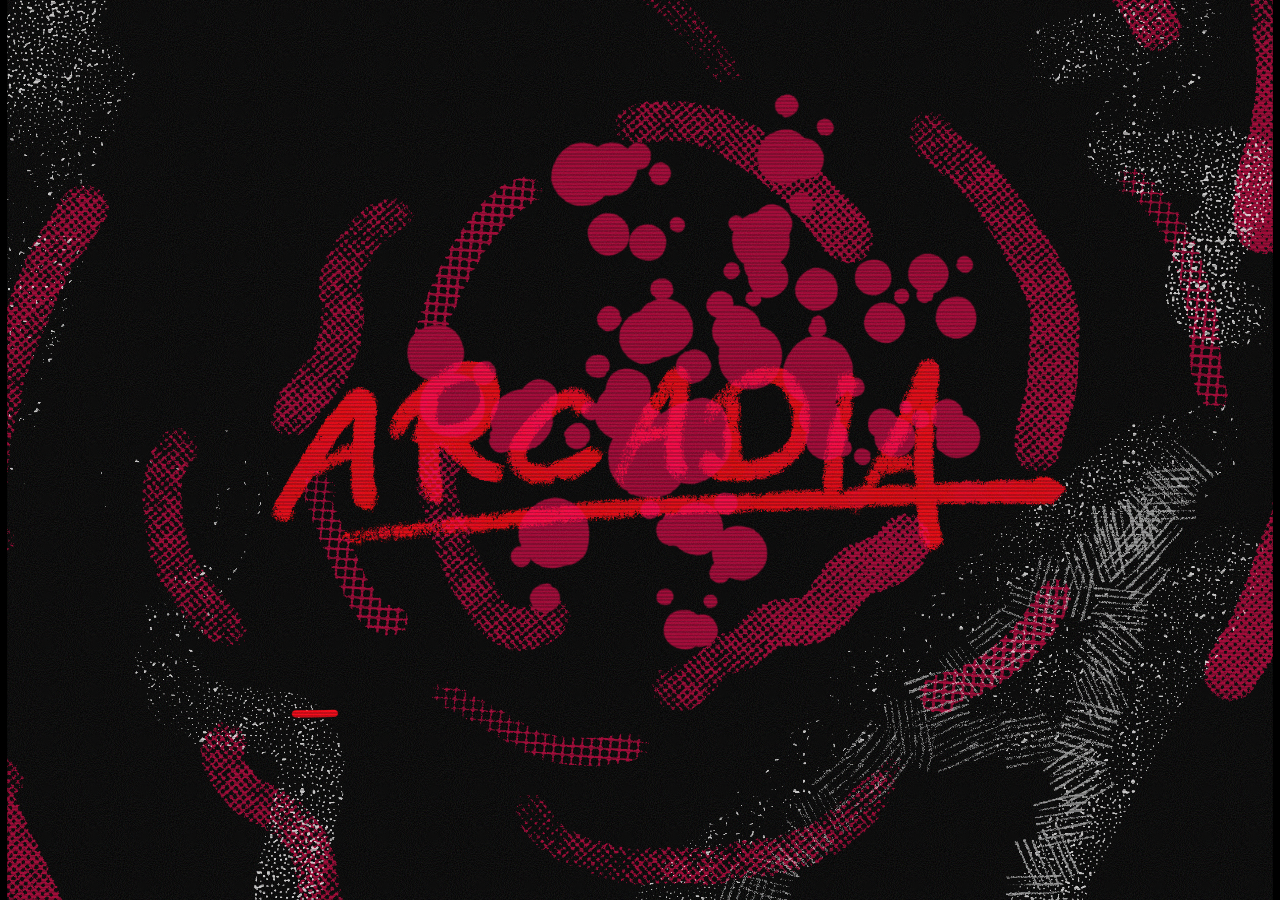
==== commit a14bc6a2: "Merge branch 'main' of https://github.com/Siddak-Puri/Arcadia" ====
--- a/ui/index.html
+++ b/ui/index.html
@@ -135,5 +135,6 @@
 <script src="loading.js"></script>
 <script src="main.js"></script>
 <script src="settings.js"></script>
+<script src="gamepad.js"></script>
 </body>
 </html>
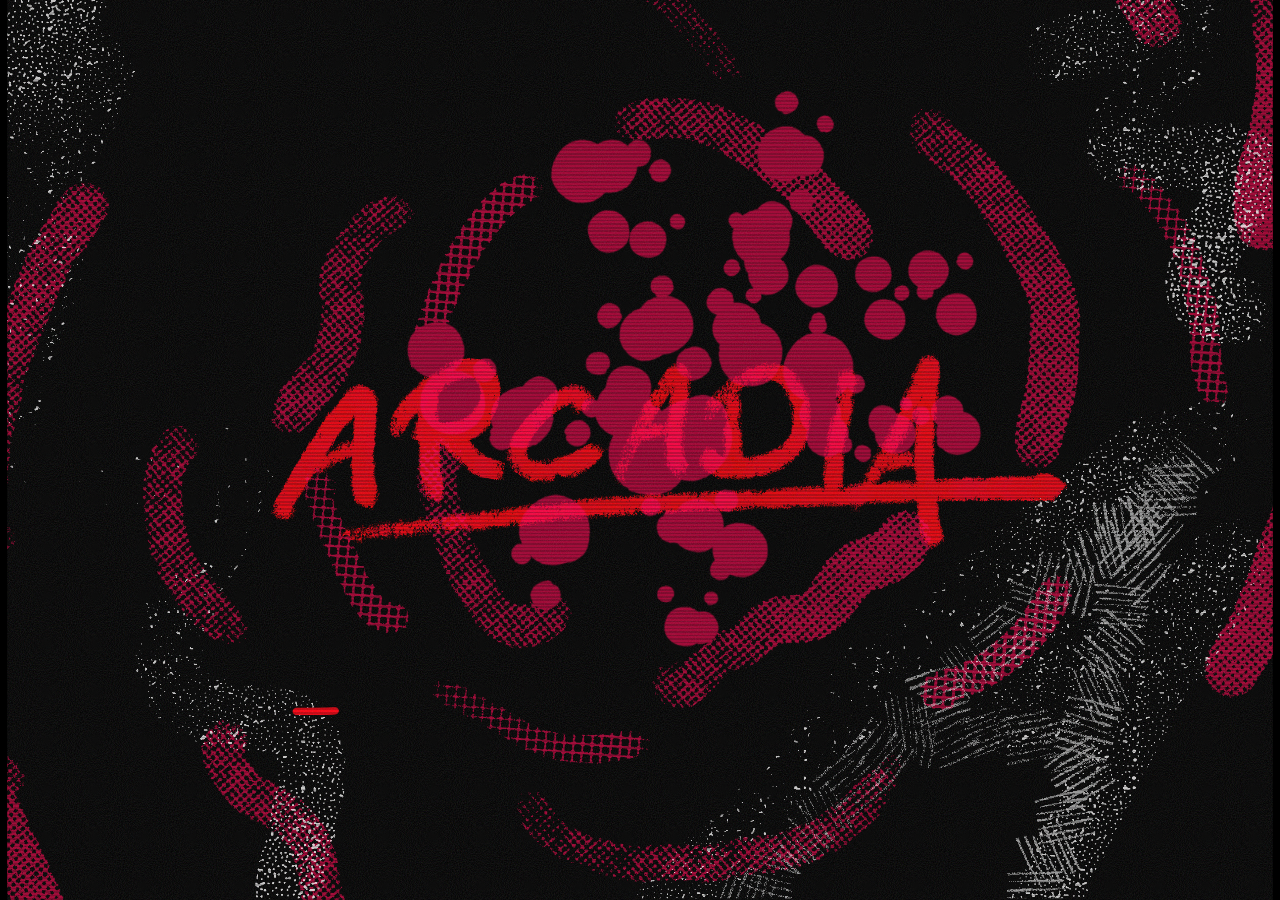
==== commit 05f6ed37: "did smt idk idk" ====
--- a/ui/index.html
+++ b/ui/index.html
@@ -49,7 +49,7 @@
 
   <section id="settings" class="screen">
     <img class="full" src="assets/settings/bg-settings.png" alt="">
-    <img class="s-abs" src="assets/settings/star-sticker.png" style="left: 1217px; top: 3px; width: 175px; height: 174px;">
+    <img class="s-abs" id="s-back" src="assets/settings/star-sticker.png" style="left: 1217px; top: 3px; width: 175px; height: 174px;">
 
     <div class="s-abs" id="s-band"></div>
     <div class="s-abs" id="s-frame"></div>
@@ -132,6 +132,7 @@
   window.addEventListener("keydown", leaveTitle);
   document.getElementById("title").addEventListener("click", function () { show("main"); });
 </script>
+<script src="sfx.js"></script>
 <script src="loading.js"></script>
 <script src="main.js"></script>
 <script src="settings.js"></script>
--- a/ui/settings.css
+++ b/ui/settings.css
@@ -93,4 +93,7 @@
 
 #m-setting {
     cursor: pointer;
-}+}
+
+#s-back { cursor: pointer; transition: transform .15s; }
+#s-back:hover { transform: rotate(15deg) scale(1.08); }
